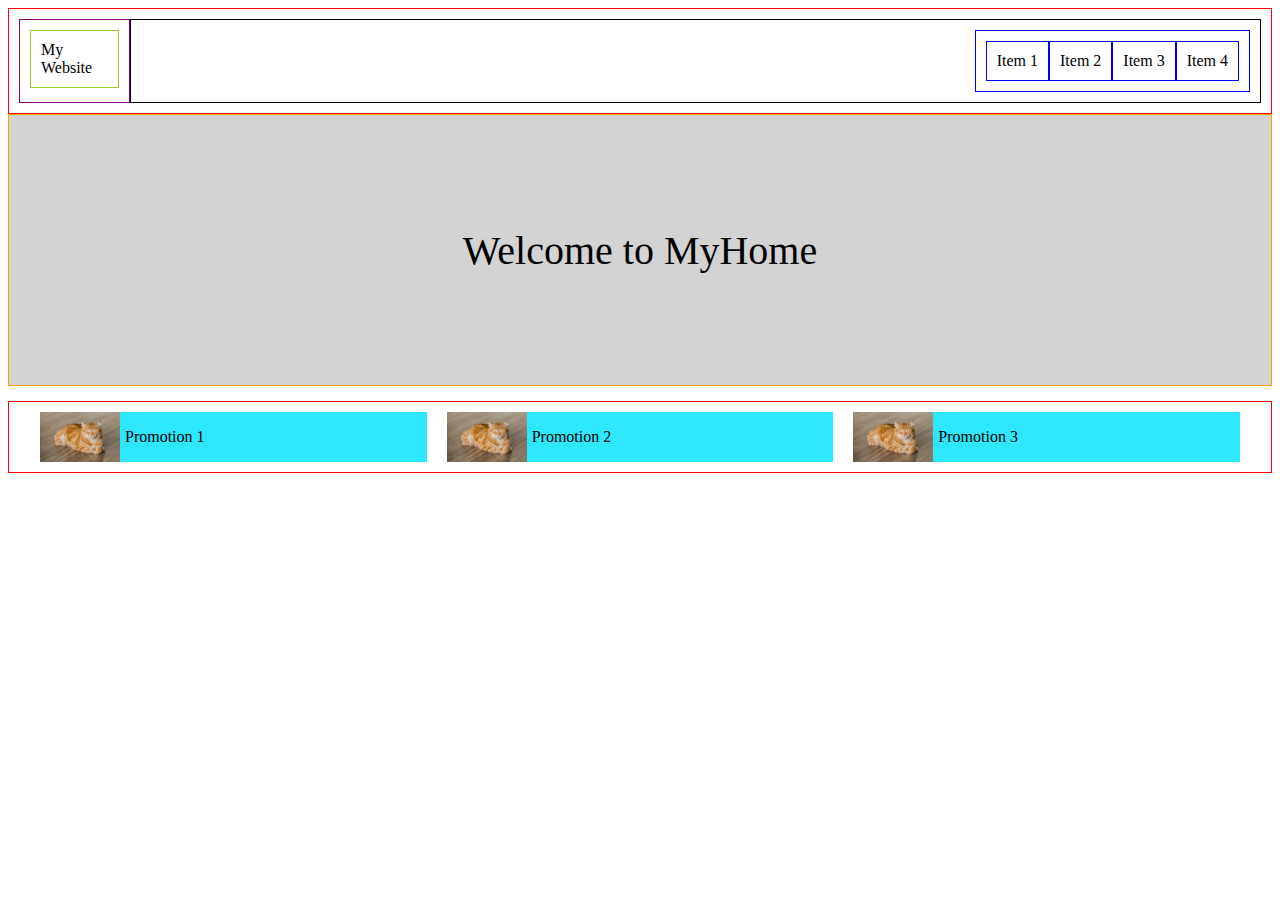
==== week1/index.html @ b033725a "commit" ====
<!DOCTYPE html>
<head>
    <meta charset="UTF-8">
    <meta name="viewport" content="width=device-width, initial-scale=1.0">
    <title>WeHelp Week1 Assignment Kevin</title>
    <link rel="stylesheet" href="styles.css">
</head>
<body>
    <div class="navbar"> <!--red-->

<div class="nav-homepage">
    <div class="nav-homepage-mywebsite">
        My Website
    </div>
    </div>
    <div class="navbar-box">
        <div class="item">
            <div class="item-number">
                Item 1
            </div>
            <div class="item-number">
                Item 2
            </div>
            <div class="item-number">
                Item 3
            </div>
            <div class="item-number">
                Item 4
            </div>
        </div>
    </div>
        </div>
        <div class="cover-photo">
            <div class="cover-photo-text">
                Welcome to MyHome
            </div>
        </div>
<div class="homepage-content">
 <div class="main"> 
    <!--<div class="main-content">-->
        <div class="promotion1">
            <div class="promotion-image1">
                <img src="image/cat.jpg" class="promotion-image1" alt="cat">
            </div>
            <div class="promotion-text1">
                Promotion 1
            </div>
        </div>
        <div class="promotion2">
            <div class="promotion-image2">
                <img src="image/cat.jpg" class="promotion-image1" alt="cat">
            </div>
            <div class="promotion-text2">
                Promotion 2
            </div>
        </div>
        <div class="promotion3">
            <div class="promotion-image3">
                <img src="image/cat.jpg" class="promotion-image1" alt="cat">
            </div>
            <div class="promotion-text3">
                Promotion 3
            </div>
        </div>
    

    </div>
</div>
</div>
    </body>
</html>
---- week1/styles.css ----
h1 {
    font-size: 40px;
}

p {
    font-size: 20px;
}
.navbar 
{
    display: flex;
    border: 1px solid red;
    padding: 10px;
  }
  
  .navbar-box {
    display: flex;
    width: 100%;
    padding:10px;
    color:black;
    border: 1px solid black;
    justify-content: flex-end

    

  }
  .item 
{
    display: flex;
    border: 1px solid blue;
    padding: 10px;

  }
  .item-number
{
    display: flex;
    border: 1px solid blue;
    padding: 10px;

  }
  .nav-title
{
    display: flex;
    margin-top: none;
    margin-bottom: none;
    border: 1px solid green;
    padding: 10px;

  }

  .nav-homepage
  {
    border: 1px solid purple;
    padding: 10px;
  }
  .nav-homepage-mywebsite
  {
    border: 1px solid yellowgreen;
    padding: 10px;

  }

  .cover-photo
  {
    border: 1px solid orange;
    padding: 10px;
    height: 250px;
    background-color: lightgray;
    display: flex;
    justify-content: center;
    align-items: center;
  }
  .cover-photo-text
  {
    /*border: 1px solid orange;*/
    padding: 10px;
    font-size: 40px;
  }
  .main
  {
    width: 1200px;
    height: 50px;
    display: flex;
    justify-content: center;
    align-items: center;
  }
  /*.main-content
  {
    border: 1px solid orange;
    padding: 10px;
    width: 1200px;
    height: 50px;
    background-color: rgb(255, 119, 119);
    display: flex;
    justify-content: center;
    align-items: center;
  }
  */
 
  @media screen and (min-width: 1201px) and (max-width: 1920px) {
    /* 在螢幕寬度介於 1200px 和 1920px 之間時應用的樣式 */
    .main {
      width: 1200px;
    }
  }
  @media screen and (min-width: 601px) and (max-width: 1200px) {
    /* 在螢幕寬度介於 600px 和 1200px 之間時應用的樣式 */
    .main {
      width: 66%;
    }
  }
  @media screen and (min-width: 360px) and (max-width: 600px) {
    /* 在螢幕寬度介於 600px 和 1200px 之間時應用的樣式 */
    .main {
      width: 33%;
    }
  }
  .homepage-content
{
    display: flex;
    justify-content: center;
    align-items: center;
    border: 1px solid red;
    padding: 10px;
    margin-top: 15px;
  }

  .promotion1
  {
    width: 400px;
    margin-right: 10px;
    height: 50px;
    background-color: rgb(45, 231, 255);
    display: flex;
    justify-content: left;
    align-items: center;
  }
  .promotion-text1
  {
    margin-left: 5px;
  }
 
  .promotion2
  {
    width: 400px;
    margin-left: 10px;
    margin-right: 10px;
    height: 50px;
    background-color: rgb(45, 231, 255);
    display: flex;
    justify-content: left;
    align-items: center;
  }
  .promotion-text2
  {
    margin-left: 5px;
  }

  .promotion3
  {
    width: 400px;
    margin-left: 10px;
    height: 50px;
    background-color: rgb(45, 231, 255);
    display: flex;
    justify-content: left;
    align-items: center;
  }
  
  .promotion-text3
  {
    margin-left: 5px;
  }
 
  .promotion-image1
  {
    width: 80px;
    height: 50px;
  }
  .promotion-image2
  {
    width: 80px;
    height: 50px;
  }.promotion-image3
  {
    width: 80px;
    height: 50px;
  }
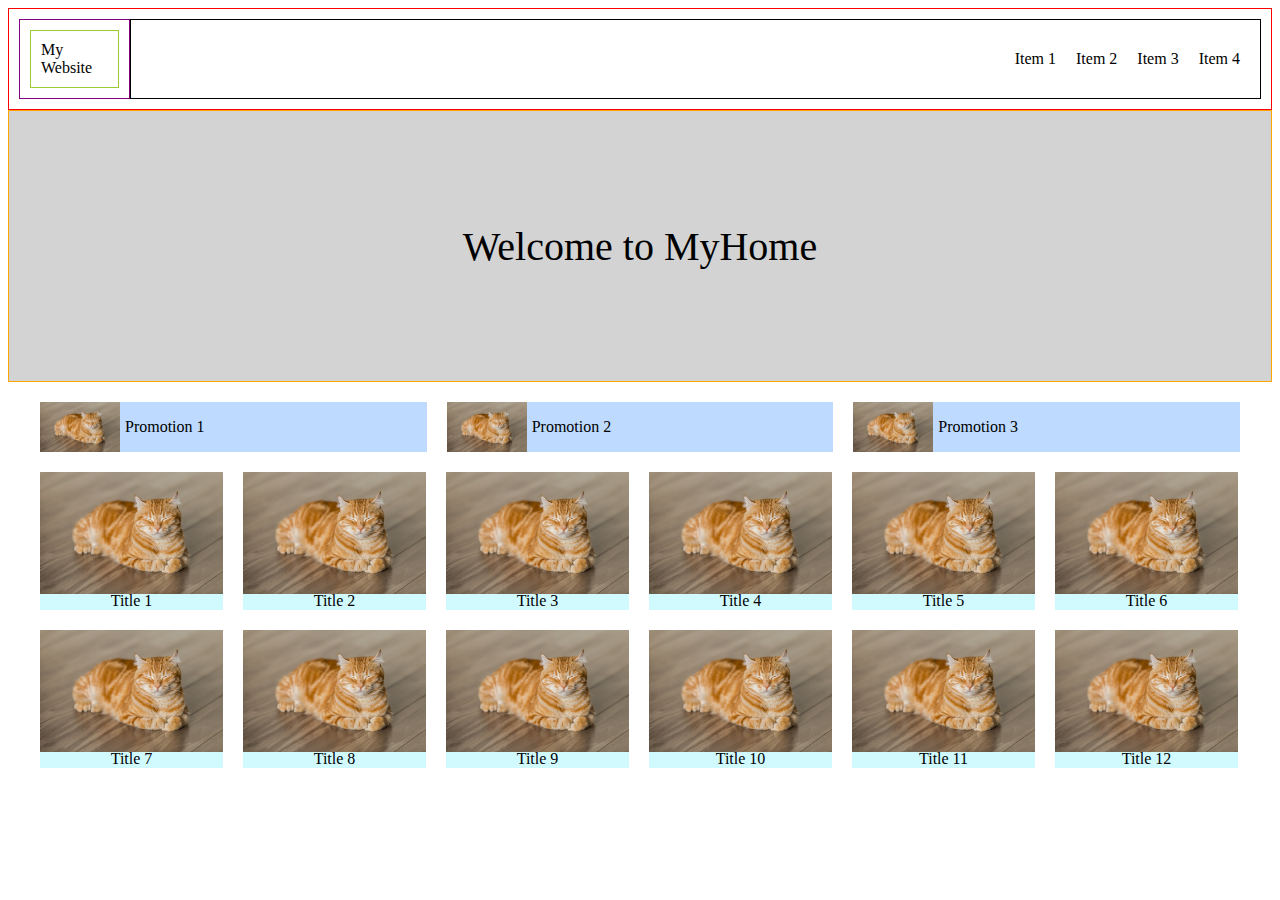
==== commit ebf5de4d: "update" ====
--- a/week1/index.html
+++ b/week1/index.html
@@ -28,6 +28,11 @@
                 Item 4
             </div>
         </div>
+        
+        <div class="mobile-menu">
+            <img src="image/menu.svg" class="mobile-menu-icon">
+        </div>
+
     </div>
         </div>
         <div class="cover-photo">
@@ -37,7 +42,6 @@
         </div>
 <div class="homepage-content">
  <div class="main"> 
-    <!--<div class="main-content">-->
         <div class="promotion1">
             <div class="promotion-image1">
                 <img src="image/cat.jpg" class="promotion-image1" alt="cat">
@@ -65,7 +69,122 @@
     
 
     </div>
-</div>
+    
+    </div>
+    <div class="homepage-content-frame">
+
+        <div class="content-grid-frame">
+            <div class="content-grid">
+                 <div class="content-grid-image">
+                  <img src="image/cat.jpg" class="content-image" alt="cat"> 
+                </div> 
+               <div class="content-grid-text">
+                    Title 1
+                </div>    
+            </div>
+    
+            <div class="content-grid">
+                <div class="content-grid-image">
+                    <img src="image/cat.jpg" class="content-image" alt="cat">
+                </div>
+                <div class="content-grid-text">
+                    Title 2
+                </div>
+            </div>       
+            
+            <div class="content-grid">
+                <div class="content-grid-image">
+                    <img src="image/cat.jpg" class="content-image" alt="cat">
+                </div>
+                <div class="content-grid-text">
+                    Title 3
+                </div>    
+            </div>
+
+            <div class="content-grid">
+                <div class="content-grid-image">
+                    <img src="image/cat.jpg" class="content-image" alt="cat">
+                </div>
+                <div class="content-grid-text">
+                    Title 4
+                </div>        
+            </div>
+    
+            <div class="content-grid">
+                <div class="content-grid-image">
+                    <img src="image/cat.jpg" class="content-image" alt="cat">
+                </div>
+                <div class="content-grid-text">
+                    Title 5
+                </div>
+            </div>       
+            
+            <div class="content-grid">
+                <div class="content-grid-image">
+                    <img src="image/cat.jpg" class="content-image" alt="cat">
+                </div>
+                <div class="content-grid-text">
+                    Title 6
+                </div>    
+            </div>
+            <div class="content-grid">
+                <div class="content-grid-image">
+                    <img src="image/cat.jpg" class="content-image" alt="cat">
+                </div>
+                <div class="content-grid-text">
+                    Title 7
+                </div>        
+            </div>
+            <div class="content-grid">
+                <div class="content-grid-image">
+                    <img src="image/cat.jpg" class="content-image" alt="cat">
+                </div>
+                <div class="content-grid-text">
+                    Title 8
+                </div>        
+            </div>
+    
+            <div class="content-grid">
+                <div class="content-grid-image">
+                    <img src="image/cat.jpg" class="content-image" alt="cat">
+                </div>
+                <div class="content-grid-text">
+                    Title 9
+                </div>
+            </div>       
+            
+            <div class="content-grid">
+                <div class="content-grid-image">
+                    <img src="image/cat.jpg" class="content-image" alt="cat">
+                </div>
+                <div class="content-grid-text">
+                    Title 10
+                </div>    
+            </div>
+
+            <div class="content-grid">
+                <div class="content-grid-image">
+                    <img src="image/cat.jpg" class="content-image" alt="cat">
+                </div>
+                <div class="content-grid-text">
+                    Title 11
+                </div>        
+            </div>
+    
+            <div class="content-grid">
+                <div class="content-grid-image">
+                    <img src="image/cat.jpg" class="content-image" alt="cat">
+                </div>
+                <div class="content-grid-text">
+                    Title 12
+                </div>
+            </div>   
+
+           
+       </div>
+    </div>
+    
+
 </div>
     </body>
 </html>
--- a/week1/styles.css
+++ b/week1/styles.css
@@ -26,14 +26,12 @@
   .item 
 {
     display: flex;
-    border: 1px solid blue;
-    padding: 10px;
-
   }
   .item-number
 {
     display: flex;
-    border: 1px solid blue;
+    justify-content: center;
+    align-items: center;
     padding: 10px;
 
   }
@@ -77,18 +75,17 @@
   }
   .main
   {
+    height: 50px;
+    display: flex;
+    justify-content: center;
+    align-items: center;
+  }
+  /*.main-content
+  {
+    border: 1px solid orange;
+    padding: 10px;
     width: 1200px;
     height: 50px;
-    display: flex;
-    justify-content: center;
-    align-items: center;
-  }
-  /*.main-content
-  {
-    border: 1px solid orange;
-    padding: 10px;
-    width: 1200px;
-    height: 50px;
     background-color: rgb(255, 119, 119);
     display: flex;
     justify-content: center;
@@ -96,32 +93,14 @@
   }
   */
  
-  @media screen and (min-width: 1201px) and (max-width: 1920px) {
-    /* 在螢幕寬度介於 1200px 和 1920px 之間時應用的樣式 */
-    .main {
-      width: 1200px;
-    }
-  }
-  @media screen and (min-width: 601px) and (max-width: 1200px) {
-    /* 在螢幕寬度介於 600px 和 1200px 之間時應用的樣式 */
-    .main {
-      width: 66%;
-    }
-  }
-  @media screen and (min-width: 360px) and (max-width: 600px) {
-    /* 在螢幕寬度介於 600px 和 1200px 之間時應用的樣式 */
-    .main {
-      width: 33%;
-    }
-  }
+ 
   .homepage-content
 {
     display: flex;
     justify-content: center;
     align-items: center;
-    border: 1px solid red;
-    padding: 10px;
-    margin-top: 15px;
+    border: 0px solid red;
+    padding: 20px;
   }
 
   .promotion1
@@ -129,7 +108,7 @@
     width: 400px;
     margin-right: 10px;
     height: 50px;
-    background-color: rgb(45, 231, 255);
+    background-color: rgb(190, 219, 255);
     display: flex;
     justify-content: left;
     align-items: center;
@@ -145,7 +124,7 @@
     margin-left: 10px;
     margin-right: 10px;
     height: 50px;
-    background-color: rgb(45, 231, 255);
+    background-color: rgb(190, 219, 255);
     display: flex;
     justify-content: left;
     align-items: center;
@@ -160,7 +139,7 @@
     width: 400px;
     margin-left: 10px;
     height: 50px;
-    background-color: rgb(45, 231, 255);
+    background-color: rgb(190, 219, 255);
     display: flex;
     justify-content: left;
     align-items: center;
@@ -180,9 +159,162 @@
   {
     width: 80px;
     height: 50px;
-  }.promotion-image3
+  }
+  .promotion-image3
   {
     width: 80px;
     height: 50px;
   }
-  +
+  /* Content Grid */
+
+  .homepage-content-frame
+
+  {
+    justify-content: center;
+    display: flex
+  }
+  .content-grid-frame
+  {
+    
+    width: 1200px;
+    justify-content: flex-start;
+    background-color: rgb(255, 255, 255);
+    display: flex;
+    gap: 20px;    
+    
+  
+  }
+  .content-grid
+  {
+    align-items: center;
+    
+  }
+ 
+  .content-image
+  {
+    width:183px;
+    height: auto;
+  }
+
+  .content-grid-text
+  {
+    background-color: rgb(209, 250, 255);
+    text-align: center;
+
+  }
+  .content-grid-image
+  {
+    background-color: rgb(221, 166, 15);
+    margin-bottom: 0px;
+    height: 120px;
+  }
+
+  .mobile-menu-icon
+  {
+    height: 30px;
+    width: 30px;
+    margin-top: 50%;
+    margin-bottom: 50%;
+
+  }
+
+  @media screen and (min-width: 1201px) and (max-width: 1920px) {
+    /* 在螢幕寬度介於 1200px 和 1920px 之間時應用的樣式 */
+    .mobile-menu
+   {
+    display: none;
+   }
+    
+    
+    .main {
+      width: 1200px;
+    }
+    .content-grid-frame
+    {
+      flex-wrap: wrap;
+    }
+  }
+  @media screen and (min-width: 601px) and (max-width: 1200px) {
+    /* 在螢幕寬度介於 600px 和 1200px 之間時應用的樣式 */
+    
+   .mobile-menu
+   {
+    display: none;
+   }
+    
+    .main {
+      width: 66%;
+    }
+    .content-grid-frame
+    {
+      flex-wrap: wrap;
+      justify-content: center;
+    }
+    .content-grid
+    {
+      width: 22.5%;
+    }
+  }
+  @media screen and (min-width: 360px) and (max-width: 600px) {
+    /* 在螢幕寬度介於 360px 和 600px 之間時應用的樣式 */
+    .item
+    {
+      display: none;
+    }
+    
+
+    .homepage-content
+    {
+      height: 200px;
+      align-items: stretch; /*控制promotion元件垂直位置*/
+      padding: none;
+      margin: 0 auto;
+      width: 90%;
+      
+    }
+    
+    .main {
+      flex-wrap: wrap;
+
+    }
+    .promotion1
+    {
+      margin-right: 0px;
+      width: 100%;
+    }
+    .promotion2
+    {
+      margin-left: 0px;
+      margin-right: 0px;
+      margin-top: 20px;
+      margin-bottom: 20px;
+      width: 100%;
+
+    }
+    .promotion3
+    {
+      margin-left: 0px;
+      width: 100%;
+
+    }
+
+    .content-grid-frame
+    {
+      flex-wrap: wrap;
+      justify-content: center;
+      width: 90%;
+    }
+    .content-grid
+    {
+      width: 100%;
+    }
+    
+    body
+    {
+      width: 100%;
+      margin: 0;
+      padding: 0;
+    }
+
+  }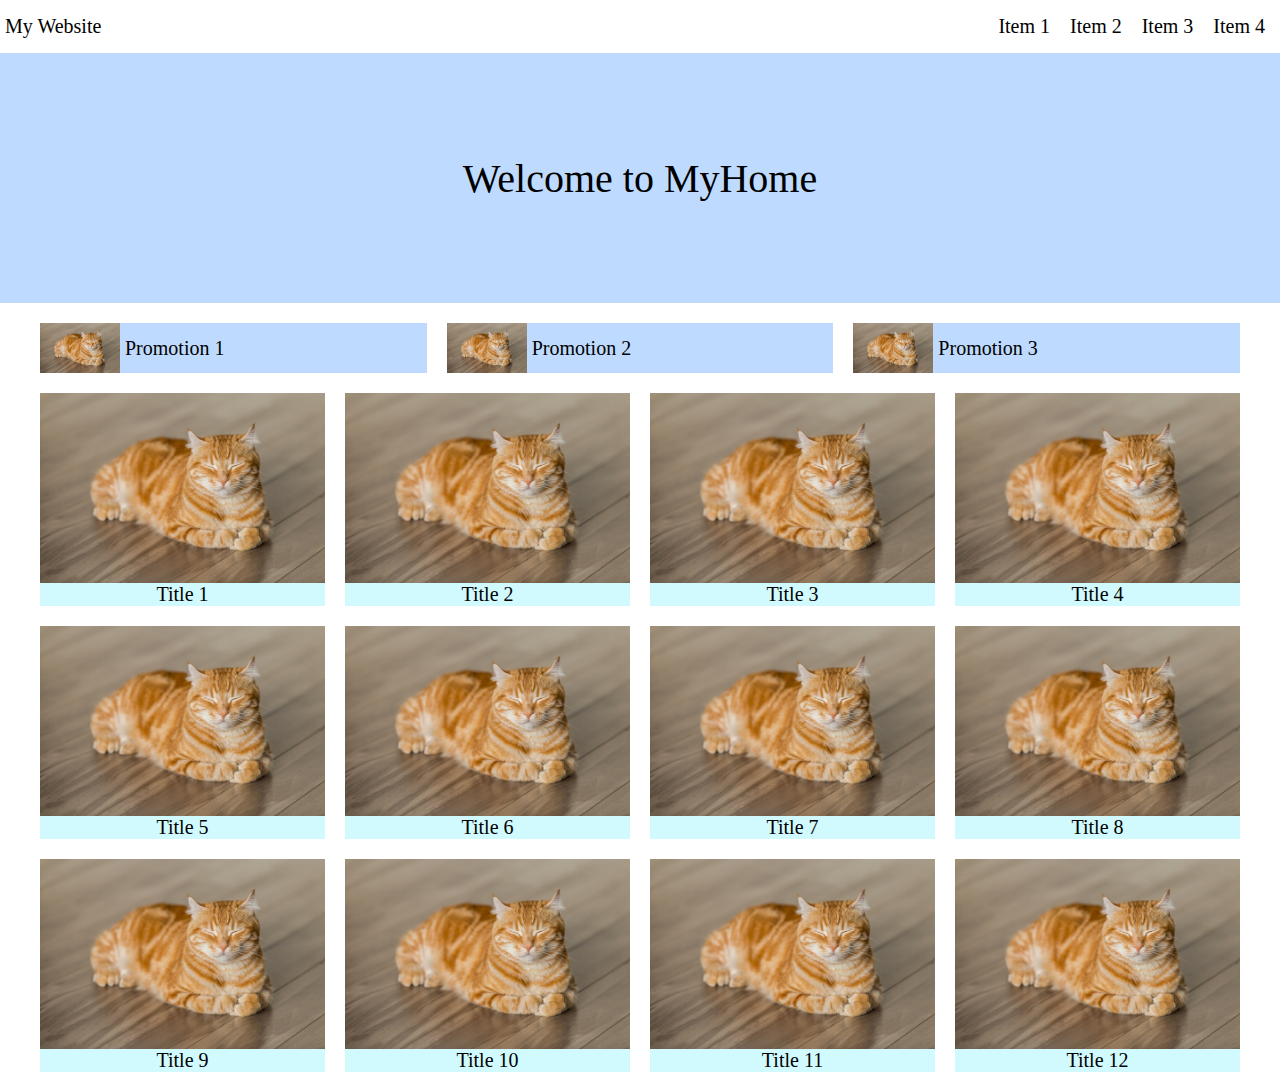
==== commit 648ce955: "done" ====
--- a/week1/index.html
+++ b/week1/index.html
@@ -75,9 +75,9 @@
 
         <div class="content-grid-frame">
             <div class="content-grid">
-                 <div class="content-grid-image">
+                <div class="content-grid-image">
                   <img src="image/cat.jpg" class="content-image" alt="cat"> 
-                </div> 
+                </div>
                <div class="content-grid-text">
                     Title 1
                 </div>    
--- a/week1/styles.css
+++ b/week1/styles.css
@@ -2,22 +2,20 @@
     font-size: 40px;
 }
 
-p {
+body 
+{
     font-size: 20px;
 }
 .navbar 
 {
     display: flex;
-    border: 1px solid red;
-    padding: 10px;
+    padding: 5px;
   }
   
   .navbar-box {
     display: flex;
-    width: 100%;
-    padding:10px;
-    color:black;
-    border: 1px solid black;
+    width: 90%;
+    padding:0px;
     justify-content: flex-end
 
     
@@ -47,22 +45,22 @@
 
   .nav-homepage
   {
-    border: 1px solid purple;
-    padding: 10px;
+    padding: 0px;
+    display: flex;
+    align-items: center;
   }
   .nav-homepage-mywebsite
   {
-    border: 1px solid yellowgreen;
-    padding: 10px;
+    padding: 0px;
+    font-weight: 500;
+    width: 200px;
 
   }
 
   .cover-photo
   {
-    border: 1px solid orange;
-    padding: 10px;
     height: 250px;
-    background-color: lightgray;
+    background-color: rgb(190, 219, 255);
     display: flex;
     justify-content: center;
     align-items: center;
@@ -72,6 +70,7 @@
     /*border: 1px solid orange;*/
     padding: 10px;
     font-size: 40px;
+    font-weight: 500;
   }
   .main
   {
@@ -100,7 +99,8 @@
     justify-content: center;
     align-items: center;
     border: 0px solid red;
-    padding: 20px;
+    margin-top: 20px;
+    margin-bottom: 20px;
   }
 
   .promotion1
@@ -152,6 +152,7 @@
  
   .promotion-image1
   {
+    object-fit: cover;
     width: 80px;
     height: 50px;
   }
@@ -181,21 +182,19 @@
     justify-content: flex-start;
     background-color: rgb(255, 255, 255);
     display: flex;
-    gap: 20px;    
+    justify-content: space-between;
+
     
   
   }
   .content-grid
   {
     align-items: center;
-    
+    margin-bottom: 20px;
+   
   }
  
-  .content-image
-  {
-    width:183px;
-    height: auto;
-  }
+  
 
   .content-grid-text
   {
@@ -206,8 +205,9 @@
   .content-grid-image
   {
     background-color: rgb(221, 166, 15);
-    margin-bottom: 0px;
-    height: 120px;
+    width: 100%;
+    max-width: 285px;
+
   }
 
   .mobile-menu-icon
@@ -221,6 +221,9 @@
 
   @media screen and (min-width: 1201px) and (max-width: 1920px) {
     /* 在螢幕寬度介於 1200px 和 1920px 之間時應用的樣式 */
+   
+    
+   
     .mobile-menu
    {
     display: none;
@@ -234,6 +237,22 @@
     {
       flex-wrap: wrap;
     }
+    
+    
+    .content-image
+  {
+    max-width: 100%;
+    height: auto;
+    display: block;
+    object-fit: cover;
+
+  }
+  body
+    {
+      width: 100%;
+      margin: 0;
+      padding: 0;
+    }
   }
   @media screen and (min-width: 601px) and (max-width: 1200px) {
     /* 在螢幕寬度介於 600px 和 1200px 之間時應用的樣式 */
@@ -243,30 +262,102 @@
     display: none;
    }
     
-    .main {
-      width: 66%;
-    }
+    .main 
+    {
+      width: 100%;
+      height: 130px;
+      display: flex;
+      flex-wrap: wrap;
+    }
+    .promotion1
+    {
+      margin-right: 2%;
+      width: 44%;
+    }
+    .promotion2
+    {
+      margin-left: 0px;
+      margin-right: 0px;
+      width: 44%;
+
+    }
+    .promotion3
+    {
+      
+      margin-left: 0px;
+      width: 90%;
+
+    }
+
+
+
     .content-grid-frame
     {
       flex-wrap: wrap;
-      justify-content: center;
-    }
+      justify-content: space-between;
+      width: 90%;
+
+    }
+   
+
+
     .content-grid
     {
-      width: 22.5%;
+      width: 23.5%; /*這會影響一排展示幾個縮圖*/
+      height: auto
+
+    }
+    
+    .content-grid-image
+
+    {
+      height: auto;
+    }
+
+    .content-image
+    {
+      display:block;
+      max-width: 100%;
+      height: auto;
+      object-fit: cover;
+    }
+
+
+
+    body
+    {
+      width: 100%;
+      margin: 0;
+      padding: 0;
     }
   }
   @media screen and (min-width: 360px) and (max-width: 600px) {
     /* 在螢幕寬度介於 360px 和 600px 之間時應用的樣式 */
+    .mobile-menu
+{
+  display: flex;
+  align-items: center;
+
+}
+
+    
+    .navbar 
+  {
+    height: 40px;
+  }
     .item
     {
       display: none;
     }
     
+    .cover-photo
+    {
+      margin-bottom: 20px;
+    }
 
     .homepage-content
     {
-      height: 200px;
+      height: 220px;
       align-items: stretch; /*控制promotion元件垂直位置*/
       padding: none;
       margin: 0 auto;
@@ -309,6 +400,20 @@
     {
       width: 100%;
     }
+
+    .content-grid-image
+
+    {
+      max-width: 100%;
+    }
+
+    .content-image
+    {
+      object-fit: cover;
+      width: 100%;
+      height: 180px;
+      display: block;
+    }
     
     body
     {
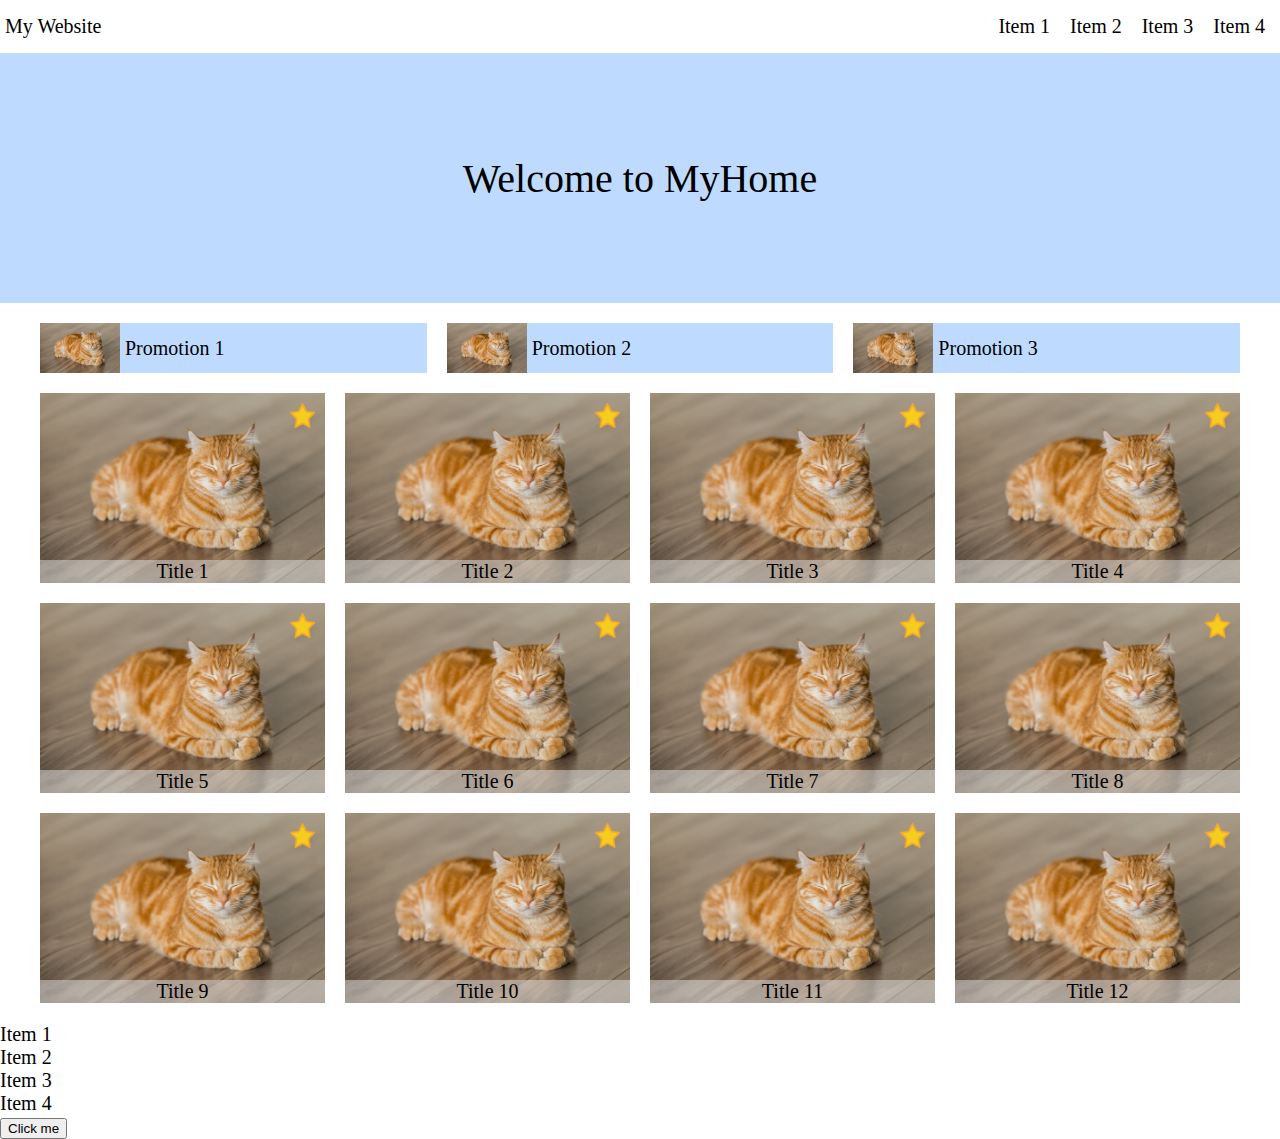
==== commit 6fdca241: "update" ====
--- a/week1/index.html
+++ b/week1/index.html
@@ -77,6 +77,7 @@
             <div class="content-grid">
                 <div class="content-grid-image">
                   <img src="image/cat.jpg" class="content-image" alt="cat"> 
+                <span class="star"> </span>
                 </div>
                <div class="content-grid-text">
                     Title 1
@@ -86,6 +87,7 @@
             <div class="content-grid">
                 <div class="content-grid-image">
                     <img src="image/cat.jpg" class="content-image" alt="cat">
+                    <span class="star"> </span>
                 </div>
                 <div class="content-grid-text">
                     Title 2
@@ -95,6 +97,7 @@
             <div class="content-grid">
                 <div class="content-grid-image">
                     <img src="image/cat.jpg" class="content-image" alt="cat">
+                    <span class="star"> </span>
                 </div>
                 <div class="content-grid-text">
                     Title 3
@@ -104,6 +107,7 @@
             <div class="content-grid">
                 <div class="content-grid-image">
                     <img src="image/cat.jpg" class="content-image" alt="cat">
+                    <span class="star"> </span>
                 </div>
                 <div class="content-grid-text">
                     Title 4
@@ -113,6 +117,7 @@
             <div class="content-grid">
                 <div class="content-grid-image">
                     <img src="image/cat.jpg" class="content-image" alt="cat">
+                    <span class="star"> </span>
                 </div>
                 <div class="content-grid-text">
                     Title 5
@@ -122,6 +127,7 @@
             <div class="content-grid">
                 <div class="content-grid-image">
                     <img src="image/cat.jpg" class="content-image" alt="cat">
+                    <span class="star"> </span>
                 </div>
                 <div class="content-grid-text">
                     Title 6
@@ -130,6 +136,7 @@
             <div class="content-grid">
                 <div class="content-grid-image">
                     <img src="image/cat.jpg" class="content-image" alt="cat">
+                    <span class="star"> </span>
                 </div>
                 <div class="content-grid-text">
                     Title 7
@@ -138,6 +145,7 @@
             <div class="content-grid">
                 <div class="content-grid-image">
                     <img src="image/cat.jpg" class="content-image" alt="cat">
+                    <span class="star"> </span>
                 </div>
                 <div class="content-grid-text">
                     Title 8
@@ -147,6 +155,7 @@
             <div class="content-grid">
                 <div class="content-grid-image">
                     <img src="image/cat.jpg" class="content-image" alt="cat">
+                    <span class="star"> </span>
                 </div>
                 <div class="content-grid-text">
                     Title 9
@@ -156,6 +165,7 @@
             <div class="content-grid">
                 <div class="content-grid-image">
                     <img src="image/cat.jpg" class="content-image" alt="cat">
+                    <span class="star"> </span>
                 </div>
                 <div class="content-grid-text">
                     Title 10
@@ -165,6 +175,7 @@
             <div class="content-grid">
                 <div class="content-grid-image">
                     <img src="image/cat.jpg" class="content-image" alt="cat">
+                    <span class="star"> </span>
                 </div>
                 <div class="content-grid-text">
                     Title 11
@@ -174,6 +185,7 @@
             <div class="content-grid">
                 <div class="content-grid-image">
                     <img src="image/cat.jpg" class="content-image" alt="cat">
+                    <span class="star"> </span>
                 </div>
                 <div class="content-grid-text">
                     Title 12
@@ -183,8 +195,40 @@
            
        </div>
     </div>
-    
-
-</div>
-    </body>
+    <div class="mobile-menu-list">
+        <div class="mobile-menu-item">
+            Item 1
+        </div>
+        <div class="mobile-menu-item">
+            Item 2
+        </div>
+        <div class="mobile-menu-item">
+            Item 3
+        </div>
+        <div class="mobile-menu-item">
+            Item 4
+        </div>
+    </div>
+    <div class="overlay"></div>
+
+
+    <script>
+        let mobileMenu = document.querySelector('.mobile-menu');
+        let mobileMenuList = document.querySelector('.mobile-menu-list');
+        let overlay = document.querySelector('.overlay');
+
+        mobileMenu.addEventListener('click', function() {
+        mobileMenuList.classList.toggle('show');
+        overlay.classList.toggle('show');
+});
+
+overlay.addEventListener('click', function() {
+  mobileMenuList.classList.remove('show');
+  overlay.classList.remove('show');
+});
+
+    </script>
+<button onclick="alert('Button clicked!')">Click me</button>
+
+</body>
 </html>
--- a/week1/styles.css
+++ b/week1/styles.css
@@ -191,6 +191,8 @@
   {
     align-items: center;
     margin-bottom: 20px;
+    position: relative;
+    display: inline-block;
    
   }
  
@@ -200,6 +202,12 @@
   {
     background-color: rgb(209, 250, 255);
     text-align: center;
+    position: absolute;
+    bottom: 0;
+    left:0;
+    right: 0;
+    background-color: rgba(223, 223, 223, 0.5);
+    color: rgb(0, 0, 0);
 
   }
   .content-grid-image
@@ -207,6 +215,20 @@
     background-color: rgb(221, 166, 15);
     width: 100%;
     max-width: 285px;
+    position:relative;
+
+
+  }
+
+  .star
+  {
+    width: 25px;
+    height: 25px;
+    background-image: url("image/star.png");
+    background-size: cover;
+    position: absolute;
+    top: 10px;
+    right: 10px;
 
   }
 
@@ -337,6 +359,7 @@
 {
   display: flex;
   align-items: center;
+  cursor: pointer;
 
 }
 
@@ -353,6 +376,11 @@
     .cover-photo
     {
       margin-bottom: 20px;
+    }
+
+    .cover-photo-text
+    {
+      text-align: center;
     }
 
     .homepage-content
@@ -421,5 +449,29 @@
       margin: 0;
       padding: 0;
     }
+    .mobile-menu-list
+    {
+      display:none;
+      position:fixed;
+      top: 0;
+      left: 0;
+      width: 50%;
+      height: 100%;
+      background-color: #fff;
+      z-index: 999;
+    }
+    .overlay 
+    {
+      display: none;
+      position: fixed;
+      top: 0;
+      left: 0;
+      width: 100%;
+      height: 100%;
+      background-color: rgba(0, 0, 0, 0.5);
+      z-index: 998;
+    }
+
+    
 
   }